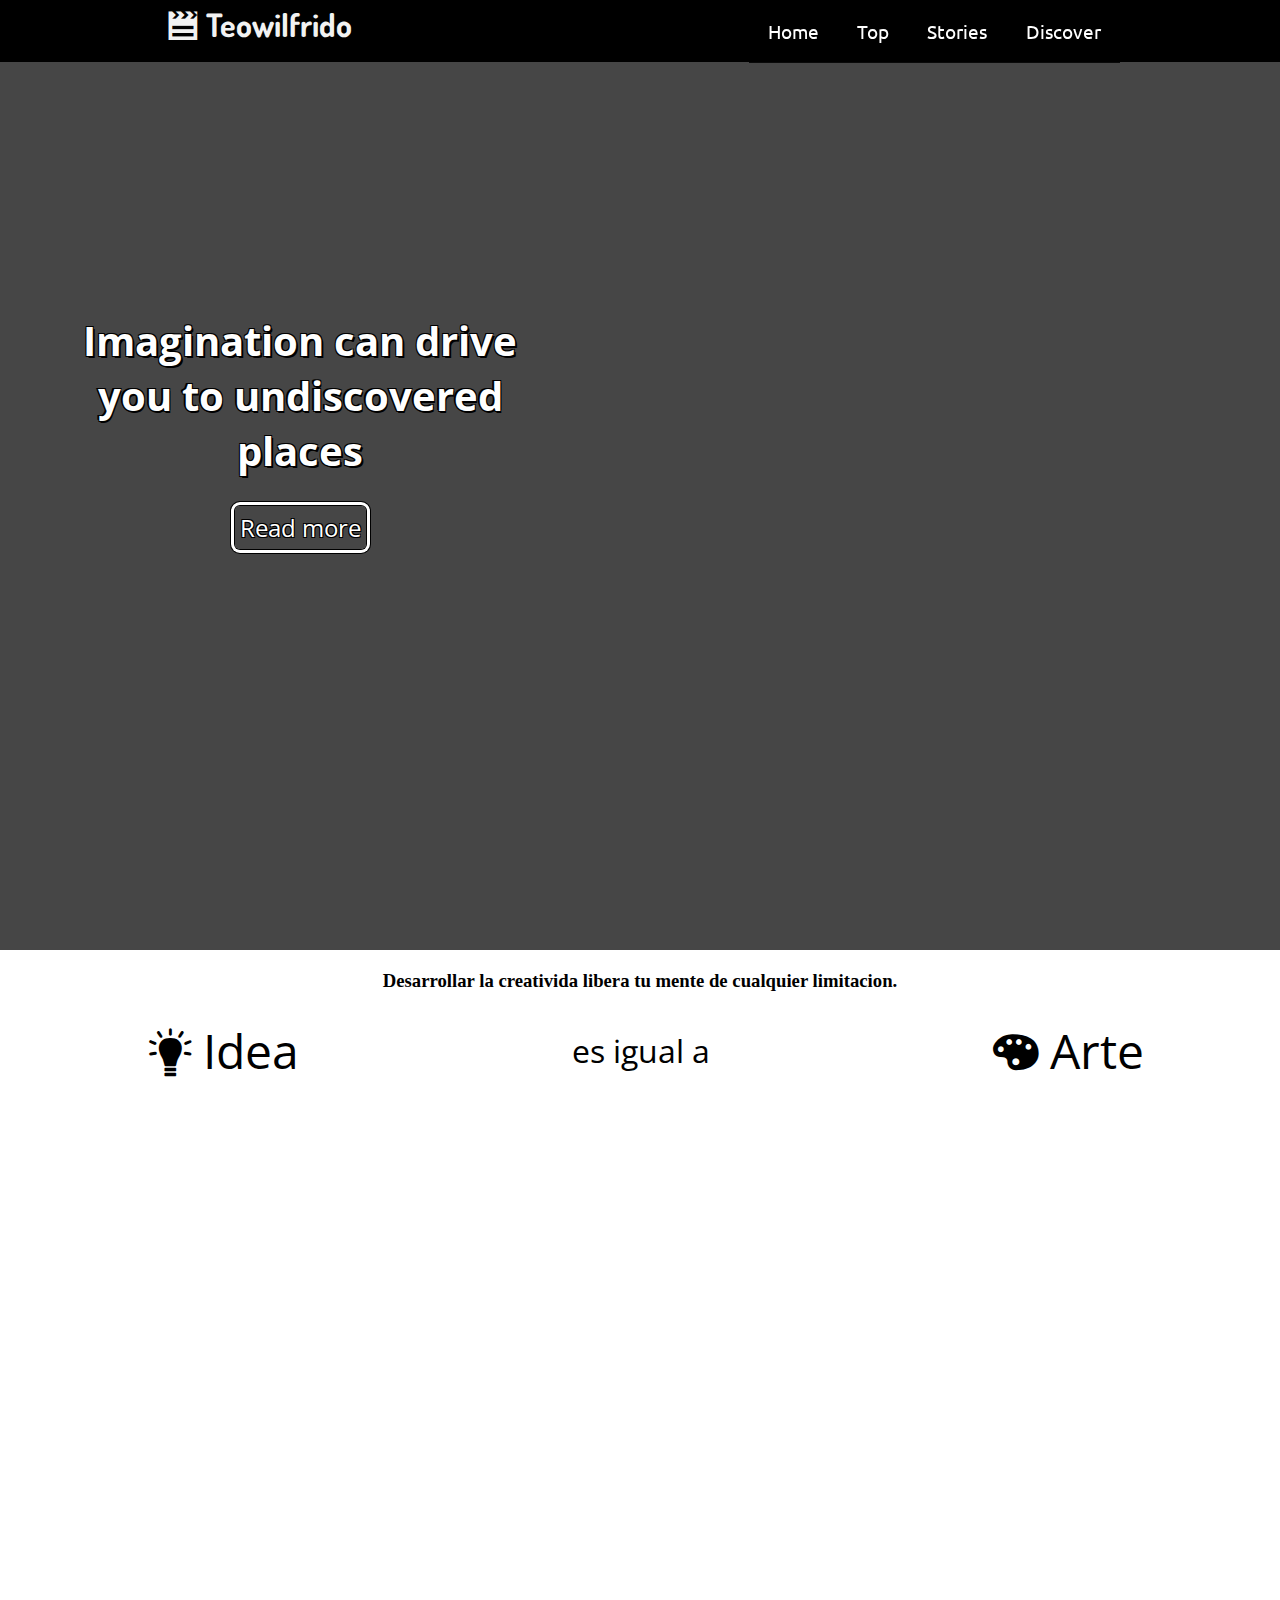
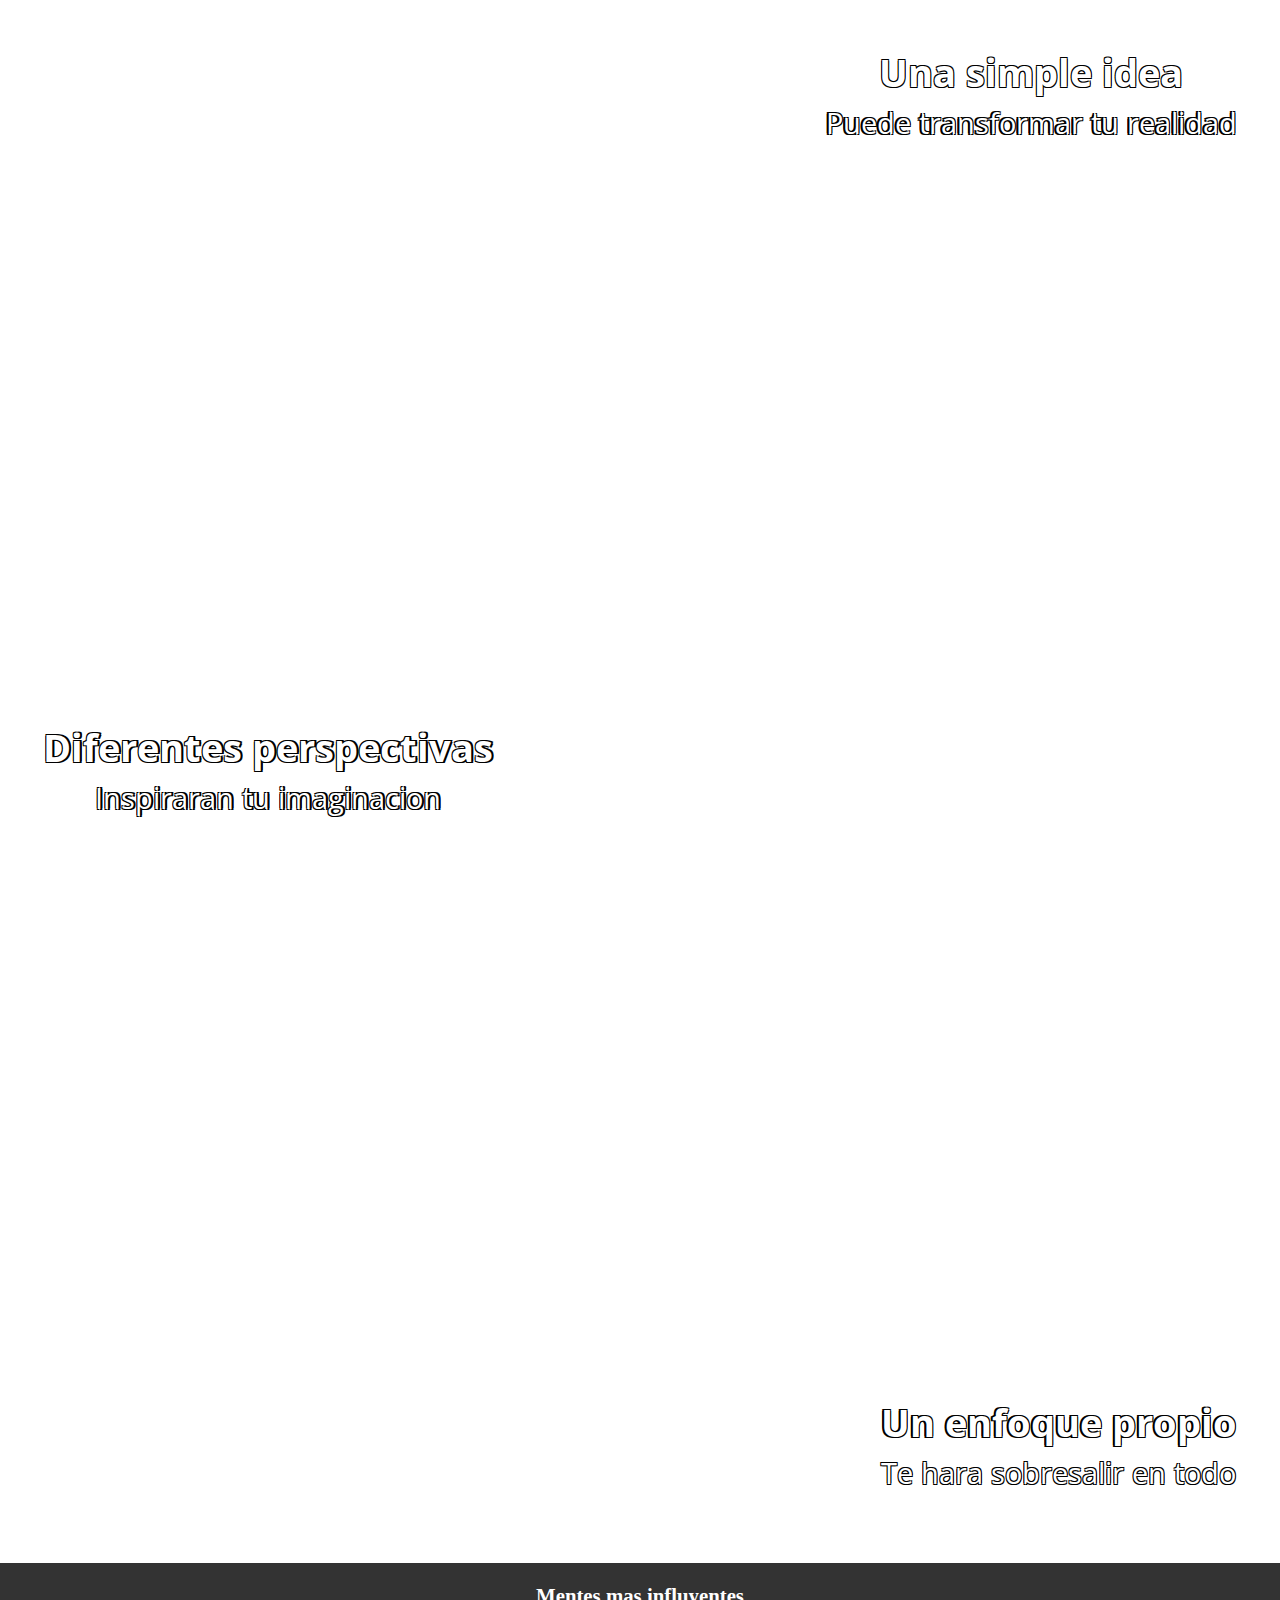
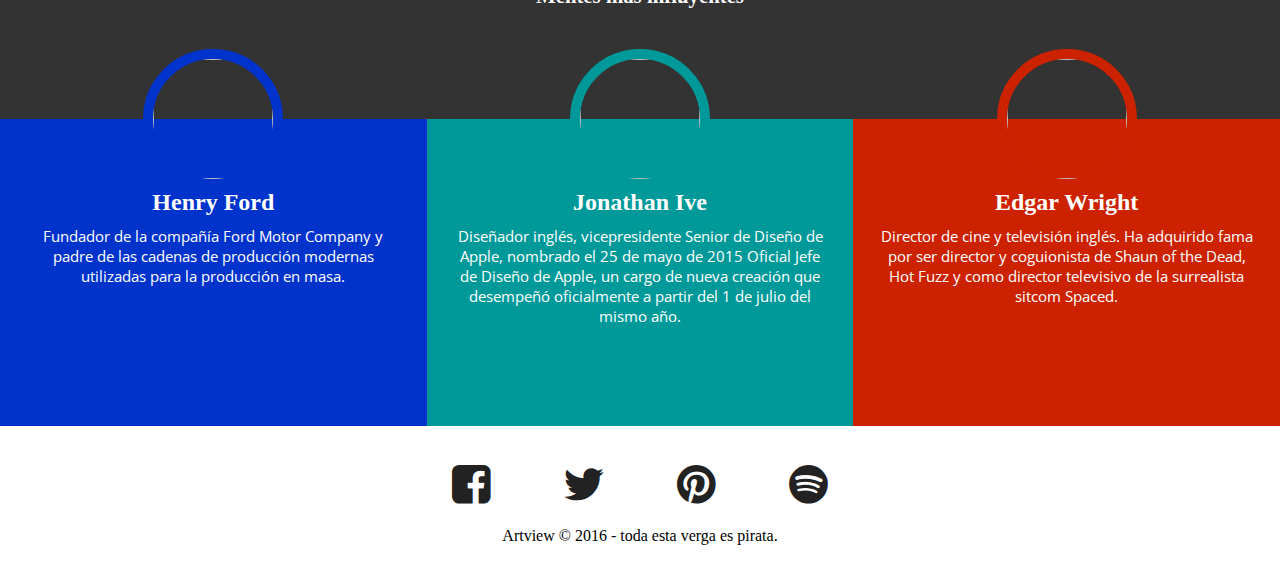
==== index.html @ a1c34922 "uploaded tu gh-pages" ====
<!DOCTYPE html>
<html lang="es">
<head>
	<meta charset="UTF-8">
	<title>Artview</title>
	<meta name="viewport" content="width=device-width, user-scalable=no, initial-scale=1.0, maximum-scale=1.0, minimum-scale=1.0">
	<link rel="stylesheet" href="css/normalize.css">
	<link rel="stylesheet" href="css/estilos.css">
	<link rel="stylesheet" href="css/fontello.css">
	<link href='https://fonts.googleapis.com/css?family=Fjalla+One' rel='stylesheet' type='text/css'>
	<link href='https://fonts.googleapis.com/css?family=Open+Sans' rel='stylesheet' type='text/css'>
</head>
<body>
	<header>
		<div class="container">
			<h1 class="icon-claqueta">Artview</h1>
			<input type="checkbox" id="menu-bar">
			<label class="icon-menu" for="menu-bar"></label>
			<nav class="menu">
				<a href="" id="h">Home</a>
				<a href="" id="t">Top</a>
				<a href="" id="s">Stories</a>
				<a href="" id="d">Discover</a>
			</nav>
		</div>
	</header>
	<main>
	    <section class="banner">
	        <!-- <img src="../../img/nieve.jpg"> -->
	        <div class="container">
                <h2>Imagination can drive you to undiscovered places</h2>
                <a href="#" id="des">Read more</a>
            </div>
	    </section>
	    <section class="intro">
	    	<h3 class="blog-title">Desarrollar la creativida libera tu mente de cualquier limitacion.</h3>
	    	<div class="icons">
                <p class="icon-idea">Idea</p>
                <p class="igual">es igual a</p>
                <p class="icon-art">Arte</p>
	    	</div>
	    </section>
	    <section class="blog">
	    	<div class="blog-items">
	    	    <article class="item-1">
	    	    	<!-- <img src="../../img/775095-cool-creativity-wallpaper.jpg" class="first-img"> -->
	    	    	<div class="texto">
	    	    		<h4>Una simple idea</h4>
	    	    		<p>Puede transformar tu realidad</p>
	    	    	</div>
	    	    </article>
	    	    <article class="item-2">
	    	    	<!-- <img src="../../img/photo-1423753623104-718aaace6772.jpg"> -->
	    	    	<div class="texto">
		    	    	<h4>Diferentes perspectivas</h4>
		    	    	<p>Inspiraran tu imaginacion</p>
	    	    	</div>
	    	    </article>
	    	    <article class="item-3">
	    	    	<!-- <img src="../../img/photo-1441716844725-09cedc13a4e7.jpg"> -->
	    	    	<div class="texto">
		    	    	<h4>Un enfoque propio</h4>
		    	    	<p>Te hara sobresalir en todo</p>
	    	    	</div>
	    	    </article>
	    	</div>
	    	<div class="second-blog">
	    		<h4>Mentes mas influyentes</h4>
		    	<div class="sb">	
		    		<article class="second-items first">
		    			<img src="../../img/personas/henry-ford-18.jpg" >
		    			<h6>Henry Ford</h6>
		    			<p class="bio"> Fundador de la compañía Ford Motor Company y padre de las cadenas de producción modernas utilizadas para la producción en masa.</p>
		    		</article>
		    		<article class="second-items second">
		    			<img src="../../img/personas/apple.jpg" >
		    			<h6>Jonathan Ive</h6>
		    			<p class="bio"> Diseñador inglés, vicepresidente Senior de Diseño de Apple, nombrado el 25 de mayo de 2015 Oficial Jefe de Diseño de Apple, un cargo de nueva creación que desempeñó oficialmente a partir del 1 de julio del mismo año.</p>
		    		</article>
		    		<article class="second-items third">
		    			<img src="../img/personas/edgar-wright-comic-con.jpg" >
		    			<h6>Edgar Wright</h6>
		    			<p class="bio"> Director de cine y televisión inglés. Ha adquirido fama por ser director y coguionista de Shaun of the Dead, Hot Fuzz y como director televisivo de la surrealista sitcom Spaced.</p>
		    		</article>
		    	</div>
	    	</div>
	    </section>
	</main>
	<footer>
		<div class="footer-container">
			<div class="sociales">
				<a href="#" class="icon-facebook"></a>
				<a href="#" class="icon-twitter"></a>
				<a href="#" class="icon-pinterest-circled"></a>
				<a href="#" class="icon-spotify"></a>
			</div>
			<p>Artview &copy; 2016 - toda esta verga es pirata.</p>
		</div>
	</footer>
	<script src="js/jquery-2.2.3.min.js"></script>
	<script src="js/main.js"></script>	
</body>
</html>
---- css/estilos.css ----
/*

stylus -u nib -u rupture -w estilos.styl

*/
@import "https://fonts.googleapis.com/css?family=Ubuntu";
@import "https://fonts.googleapis.com/css?family=Dosis";
@import "https://fonts.googleapis.com/css?family=Sura";
.banner {
  width: 100%;
  height: 100vh;
  background: #464646 url("../../img/bicicleta.jpg") fixed center center;
  -webkit-background-size: cover;
  -moz-background-size: cover;
  background-size: cover;
  display: -webkit-flex;
  display: -moz-flex;
  display: -ms-flex;
  display: -o-flex;
  display: -webkit-box;
  display: -moz-box;
  display: -webkit-flex;
  display: -ms-flexbox;
  display: box;
  display: flex;
  -webkit-box-orient: vertical;
  -moz-box-orient: vertical;
  -o-box-orient: vertical;
  -webkit-flex-flow: column;
  -ms-flex-flow: column;
  flex-flow: column;
  -webkit-box-pack: center;
  -moz-box-pack: center;
  -o-box-pack: center;
  -ms-flex-pack: center;
  -webkit-justify-content: center;
  justify-content: center;
  aling-items: center;
  text-align: center;
}
.banner .container {
  color: #fff;
  max-width: 500px;
}
.banner .container h2 {
  font-size: 2.5em;
  font-family: open sans;
  text-shadow: 1.5px 1.5px 0px #000, -1.5px -1.5px 0px #000, -1px 1px 0px #000, 1px -1px 0px #000;
}
.banner .container a {
  color: #fff;
  -webkit-box-shadow: 0 0 0 1px #000, 0 0 0 4px #fff, 0 0 0 5px #000;
  box-shadow: 0 0 0 1px #000, 0 0 0 4px #fff, 0 0 0 5px #000;
  -webkit-border-radius: 5px;
  border-radius: 5px;
  font-family: open sans;
  font-size: 1.5em;
  padding: 5px;
  text-decoration: none;
  text-shadow: 1px 1px 0px #000, -1px -1px 0px #000, -1px 1px 0px #000, 1px -1px 0px #000;
  width: 200px;
}
@media only screen and (min-width: 600px) {
  .banner {
    height: 100vh;
    overflow: hidden;
  }
  .banner .container {
    position: absolute;
    top: 280px;
    left: 50px;
  }
}
.blog-items article {
  min-height: 75vh;
}
.blog-items .item-1 {
  background: url("../../img/775095-cool-creativity-wallpaper.jpg") center left;
  -webkit-background-size: cover;
  -moz-background-size: cover;
  background-size: cover;
}
.blog-items .item-2 {
  background: url("../../img/photo-1423753623104-718aaace6772.jpg") center left;
  -webkit-background-size: cover;
  -moz-background-size: cover;
  background-size: cover;
}
.blog-items .item-3 {
  background: url("../../img/photo-1441716844725-09cedc13a4e7.jpg") center left;
  -webkit-background-size: cover;
  -moz-background-size: cover;
  background-size: cover;
}
.blog-items [class^="item-"] {
  font-family: open sans;
  font-size: 1.2em;
  color: #fff;
  text-shadow: 1.3px 1.3px 0px #000, -1.3px -1.3px 0px #000, -1.3px 1.3px 0px #000, 1.3px -1.3px 0px #000;
  display: -webkit-box;
  display: -moz-box;
  display: -webkit-flex;
  display: -ms-flexbox;
  display: box;
  display: flex;
  -webkit-box-orient: vertical;
  -moz-box-orient: vertical;
  -o-box-orient: vertical;
  -webkit-flex-flow: column;
  -ms-flex-flow: column;
  flex-flow: column;
}
.blog-items [class^="item-"] .texto {
  margin: 2em;
}
.blog-items [class^="item-"] h4 {
  font-size: 2em;
}
.blog-items [class^="item-"] p {
  font-size: 1.5em;
}
.blog-items [class^="item-"]:nth-child(odd) {
  -webkit-box-pack: end;
  -moz-box-pack: end;
  -o-box-pack: end;
  -ms-flex-pack: end;
  -webkit-justify-content: flex-end;
  justify-content: flex-end;
  -webkit-box-align: end;
  -moz-box-align: end;
  -o-box-align: end;
  -ms-flex-align: end;
  -webkit-align-items: flex-end;
  align-items: flex-end;
h4
}
.blog-items [class^="item-"]:nth-child(even) {
  -webkit-box-pack: end;
  -moz-box-pack: end;
  -o-box-pack: end;
  -ms-flex-pack: end;
  -webkit-justify-content: flex-end;
  justify-content: flex-end;
  -webkit-box-align: start;
  -moz-box-align: start;
  -o-box-align: start;
  -ms-flex-align: start;
  -webkit-align-items: flex-start;
  align-items: flex-start;
}
.blog-items h4,
.blog-items p {
  margin: 5px;
}
.blog-items h4 {
  margin-top: 0;
}
h3 {
  text-align: center;
}
.icons {
  font-family: open sans;
  padding: 0;
  display: -webkit-box;
  display: -moz-box;
  display: -webkit-flex;
  display: -ms-flexbox;
  display: box;
  display: flex;
  -webkit-box-pack: center;
  -moz-box-pack: center;
  -o-box-pack: center;
  -ms-flex-pack: center;
  -webkit-justify-content: center;
  justify-content: center;
  -webkit-box-align: center;
  -moz-box-align: center;
  -o-box-align: center;
  -ms-flex-align: center;
  -webkit-align-items: center;
  align-items: center;
  -webkit-flex-basis: 1 1 auto;
  flex-basis: 1 1 auto;
  margin: 0em auto;
  height: 80px;
}
.icons p {
  margin: 0 0px;
  padding: 0;
  font-size: 3em;
  -webkit-box-lines: multiple;
  -moz-box-lines: multiple;
  -o-box-lines: multiple;
  -webkit-flex-wrap: wrap;
  -ms-flex-wrap: wrap;
  flex-wrap: wrap;
  -webkit-box-flex: 1;
  -moz-box-flex: 1;
  -o-box-flex: 1;
  box-flex: 1;
  -webkit-flex: 1 1 auto;
  -ms-flex: 1 1 auto;
  flex: 1 1 auto;
  text-align: center;
}
.icons .igual {
  font-size: 2em;
  margin: 1px;
}
article {
  text-align: center;
  padding: 0;
  position: relative;
}
article img {
  width: 100%;
  margin-top: 0em;
}
.second-blog {
  background: #333;
  color: #fff;
}
.second-blog h4 {
  text-align: center;
  padding-top: 0;
  padding: 1em;
  padding-bottom: 4em;
  font-size: 1.3em;
}
.second-blog article {
  position: relative;
  padding: 60px 1.5em 100px;
  width: 100vw;
}
.second-blog article img {
  width: 120px;
  height: 120px;
  -webkit-border-radius: 50%;
  border-radius: 50%;
  position: absolute;
  bottom: 100%;
  left: 50%;
  -webkit-transform: translateX(-50%) translateY(50%);
  -moz-transform: translateX(-50%) translateY(50%);
  -o-transform: translateX(-50%) translateY(50%);
  -ms-transform: translateX(-50%) translateY(50%);
  transform: translateX(-50%) translateY(50%);
}
.second-blog article h6 {
  font-size: 1.5em;
  margin: 10px;
}
.second-blog article .bio {
  font-family: open sans;
  font-size: 15px;
  max-width: 600px;
  margin: 0 auto;
}
.second-blog article:nth-child(1) {
  background: #03c;
}
.second-blog article:nth-child(1) img {
  border: 10px solid #03c;
}
.second-blog article:nth-child(2) {
  background: #099;
}
.second-blog article:nth-child(2) img {
  border: 10px solid #099;
}
.second-blog article:nth-child(3) {
  background: #c20;
}
.second-blog article:nth-child(3) img {
  border: 10px solid #c20;
}
.sb {
  display: -webkit-box;
  display: -moz-box;
  display: -webkit-flex;
  display: -ms-flexbox;
  display: box;
  display: flex;
  -webkit-box-lines: multiple;
  -moz-box-lines: multiple;
  -o-box-lines: multiple;
  -webkit-flex-flow: wrap;
  -ms-flex-flow: wrap;
  flex-flow: wrap;
}
@media only screen and (min-width: 1000px) {
  .sb {
    -webkit-box-lines: single;
    -moz-box-lines: single;
    -o-box-lines: single;
    -webkit-flex-flow: nowrap;
    -ms-flex-flow: nowrap;
    flex-flow: nowrap;
  }
}
#menu-bar {
  display: none;
}
header label {
  float: right;
  position: fixed;
  top: 12px;
  right: 10px;
  font-size: 1.5em;
  cursor: pointer;
}
.menu {
  position: absolute;
  width: 100%;
  height: 100vh;
  background: rgba(0,0,0,0.85);
  top: 50px;
  left: 0;
  display: -webkit-box;
  display: -moz-box;
  display: -webkit-flex;
  display: -ms-flexbox;
  display: box;
  display: flex;
  -webkit-box-orient: vertical;
  -moz-box-orient: vertical;
  -o-box-orient: vertical;
  -webkit-flex-direction: column;
  -ms-flex-direction: column;
  flex-direction: column;
  -webkit-transition: all 0.5s;
  -moz-transition: all 0.5s;
  -o-transition: all 0.5s;
  -ms-transition: all 0.5s;
  transition: all 0.5s;
  -webkit-transform: translateX(-100%);
  -moz-transform: translateX(-100%);
  -o-transform: translateX(-100%);
  -ms-transform: translateX(-100%);
  transform: translateX(-100%);
}
.menu a {
  color: #fff;
  padding: 1em;
  font-size: 1.2em;
  border-bottom: 1px solid rgba(191,191,191,0.5);
}
.menu a:hover {
  background: rgba(0,0,0,0.4);
}
#menu-bar:checked ~ .menu {
  -webkit-transform: translateX(0%);
  -moz-transform: translateX(0%);
  -o-transform: translateX(0%);
  -ms-transform: translateX(0%);
  transform: translateX(0%);
}
@media only screen and (min-width: 1050px) {
  .menu {
    position: static;
    width: auto;
    height: auto;
    -webkit-transform: translateX(0);
    -moz-transform: translateX(0);
    -o-transform: translateX(0);
    -ms-transform: translateX(0);
    transform: translateX(0);
    float: right;
    display: -webkit-box;
    display: -moz-box;
    display: -webkit-flex;
    display: -ms-flexbox;
    display: box;
    display: flex;
    -webkit-box-orient: horizontal;
    -moz-box-orient: horizontal;
    -o-box-orient: horizontal;
    -webkit-flex-flow: row;
    -ms-flex-flow: row;
    flex-flow: row;
  }
  .menu a {
    border-bottom: none;
  }
  header label {
    display: none;
  }
}
body {
  margin: 0;
  padding: 0;
  font-family: caviar dreams;
  padding-top: 50px;
}
header {
  width: 100%;
  height: 50px;
  background: #000;
  color: #f2f2f2;
  position: fixed;
  top: 0;
  left: 0;
  z-index: 100;
  padding: 0;
}
header h1 {
  font-family: Dosis, sans-serif;
  margin-left: 1px;
  margin-top: 4px;
  margin-bottom: 5px;
  float: left;
}
header a {
  font-family: 'Ubuntu';
  text-decoration: none;
}
.container {
  width: 98%;
  margin: 0 auto;
  max-width: 960px;
}
header {
  height: 62px;
}
header .container {
  display: table;
}
section {
  width: 100%;
  margin-bottom: 20px;
}
footer {
  padding: 0.8em;
}
footer .footer-container {
  display: -webkit-box;
  display: -moz-box;
  display: -webkit-flex;
  display: -ms-flexbox;
  display: box;
  display: flex;
  -webkit-box-orient: vertical;
  -moz-box-orient: vertical;
  -o-box-orient: vertical;
  -webkit-box-lines: multiple;
  -moz-box-lines: multiple;
  -o-box-lines: multiple;
  -webkit-flex-flow: wrap column;
  -ms-flex-flow: wrap column;
  flex-flow: wrap column;
  -webkit-box-pack: center;
  -moz-box-pack: center;
  -o-box-pack: center;
  -ms-flex-pack: center;
  -webkit-justify-content: center;
  justify-content: center;
}
footer p {
  font-size: 16px;
  text-align: center;
}
footer .sociales {
  display: -webkit-box;
  display: -moz-box;
  display: -webkit-flex;
  display: -ms-flexbox;
  display: box;
  display: flex;
  -webkit-box-pack: justify;
  -moz-box-pack: justify;
  -o-box-pack: justify;
  -ms-flex-pack: justify;
  -webkit-justify-content: space-between;
  justify-content: space-between;
  width: 100%;
  max-width: 400px;
  text-align: center;
  font-size: 45px;
  margin: 0 auto;
}
footer .sociales a {
  color: #222;
  text-decoration: none;
}
---- css/fontello.css ----
@font-face {
  font-family: 'fontello';
  src: url('../font/fontello.eot?49754256');
  src: url('../font/fontello.eot?49754256#iefix') format('embedded-opentype'),
       url('../font/fontello.woff?49754256') format('woff'),
       url('../font/fontello.ttf?49754256') format('truetype'),
       url('../font/fontello.svg?49754256#fontello') format('svg');
  font-weight: normal;
  font-style: normal;
}
/* Chrome hack: SVG is rendered more smooth in Windozze. 100% magic, uncomment if you need it. */
/* Note, that will break hinting! In other OS-es font will be not as sharp as it could be */
/*
@media screen and (-webkit-min-device-pixel-ratio:0) {
  @font-face {
    font-family: 'fontello';
    src: url('../font/fontello.svg?49754256#fontello') format('svg');
  }
}
*/
 
 [class^="icon-"]:before, [class*=" icon-"]:before {
  font-family: "fontello";
  font-style: normal;
  font-weight: normal;
  speak: none;
 
  display: inline-block;
  text-decoration: inherit;
  width: 1em;
  margin-right: .2em;
  text-align: center;
  /* opacity: .8; */
 
  /* For safety - reset parent styles, that can break glyph codes*/
  font-variant: normal;
  text-transform: none;
 
  /* fix buttons height, for twitter bootstrap */
  line-height: 1em;
 
  /* Animation center compensation - margins should be symmetric */
  /* remove if not needed */
  margin-left: .2em;
 
  /* you can be more comfortable with increased icons size */
  /* font-size: 120%; */
 
  /* Font smoothing. That was taken from TWBS */
  -webkit-font-smoothing: antialiased;
  -moz-osx-font-smoothing: grayscale;
 
  /* Uncomment for 3D effect */
  /* text-shadow: 1px 1px 1px rgba(127, 127, 127, 0.3); */
}
 
.icon-twitter:before { content: '\e800'; } /* '' */
.icon-tumblr:before { content: '\e801'; } /* '' */
.icon-spotify:before { content: '\e802'; } /* '' */
.icon-pinterest-circled:before { content: '\e803'; } /* '' */
.icon-facebook:before { content: '\e804'; } /* '' */
.icon-menu:before { content: '\e805'; } /* '' */
.icon-movie:before { content: '\e806'; } /* '' */
.icon-claqueta:before { content: '\e807'; } /* '' */
.icon-video:before { content: '\e808'; } /* '' */
.icon-lightbulb:before { content: '\e809'; } /* '' */
.icon-idea:before { content: '\e80a'; } /* '' */
.icon-art:before { content: '\e80b'; } /* '' */
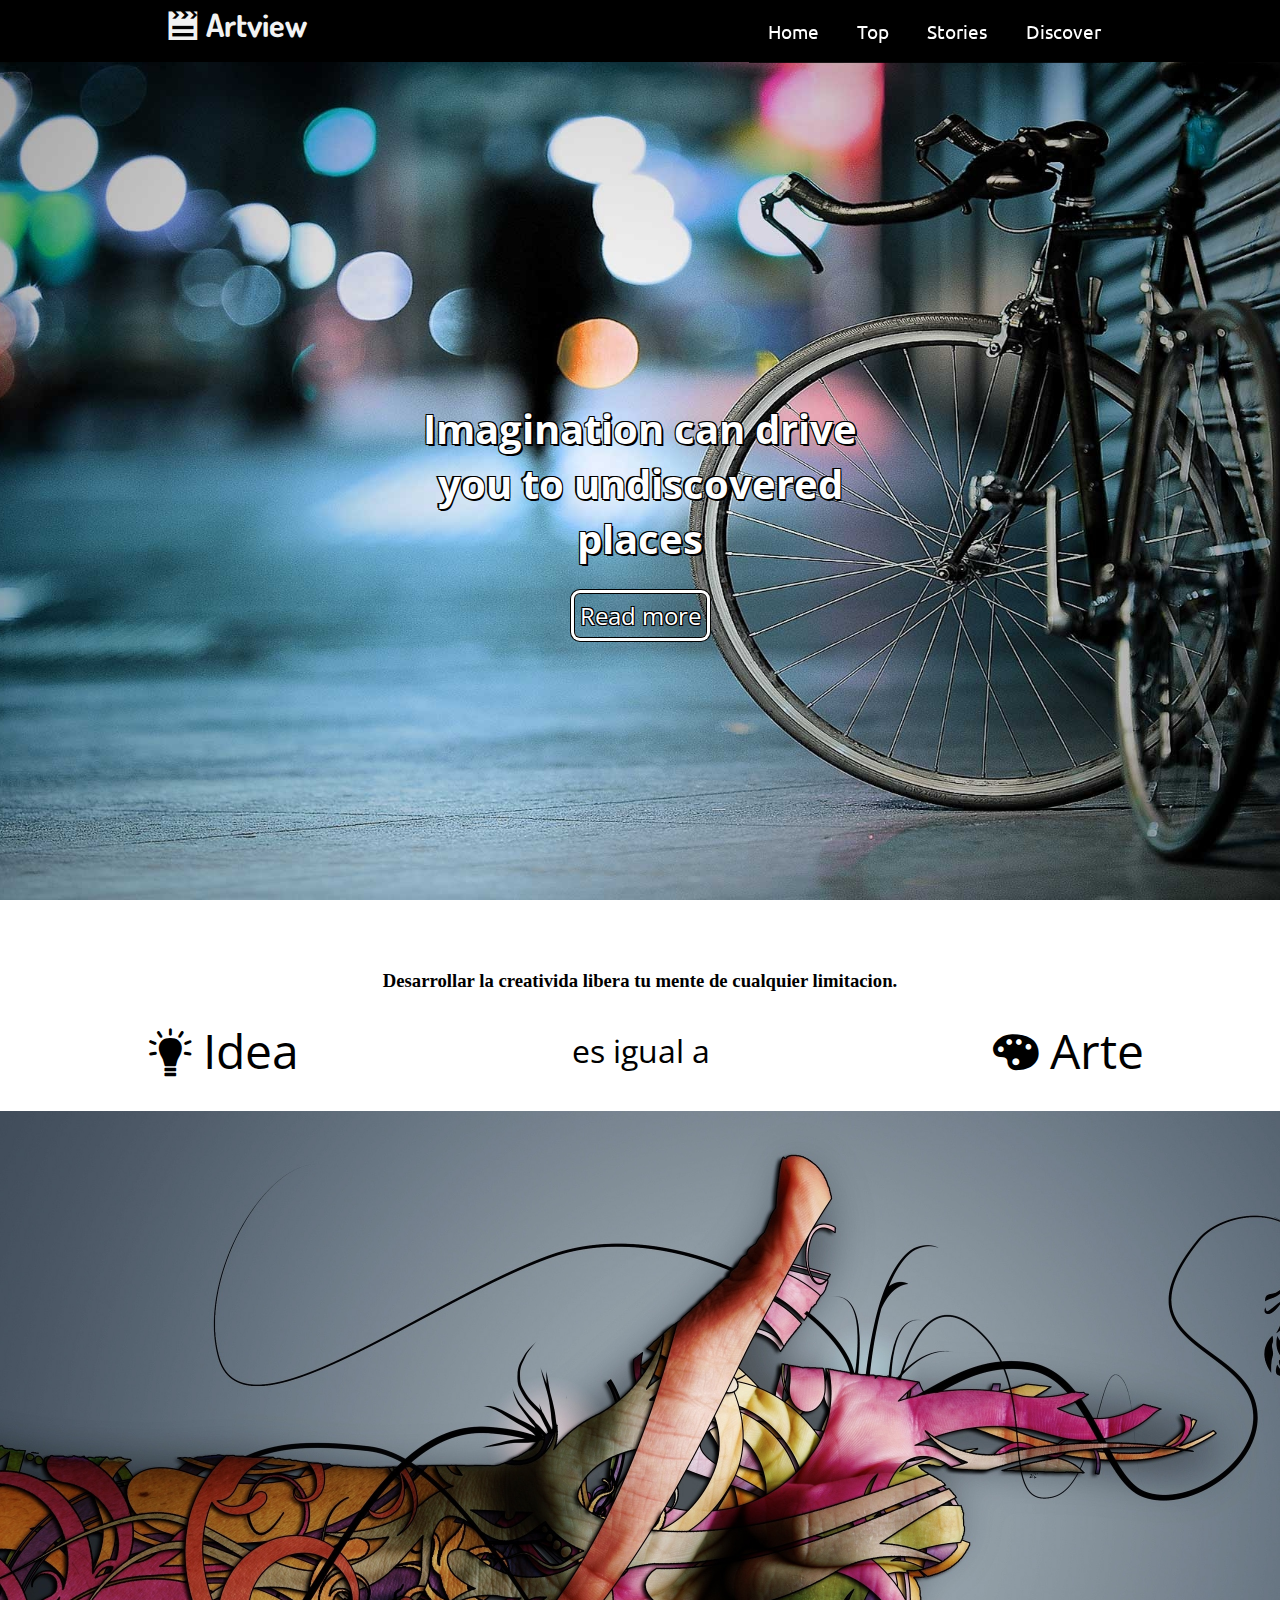
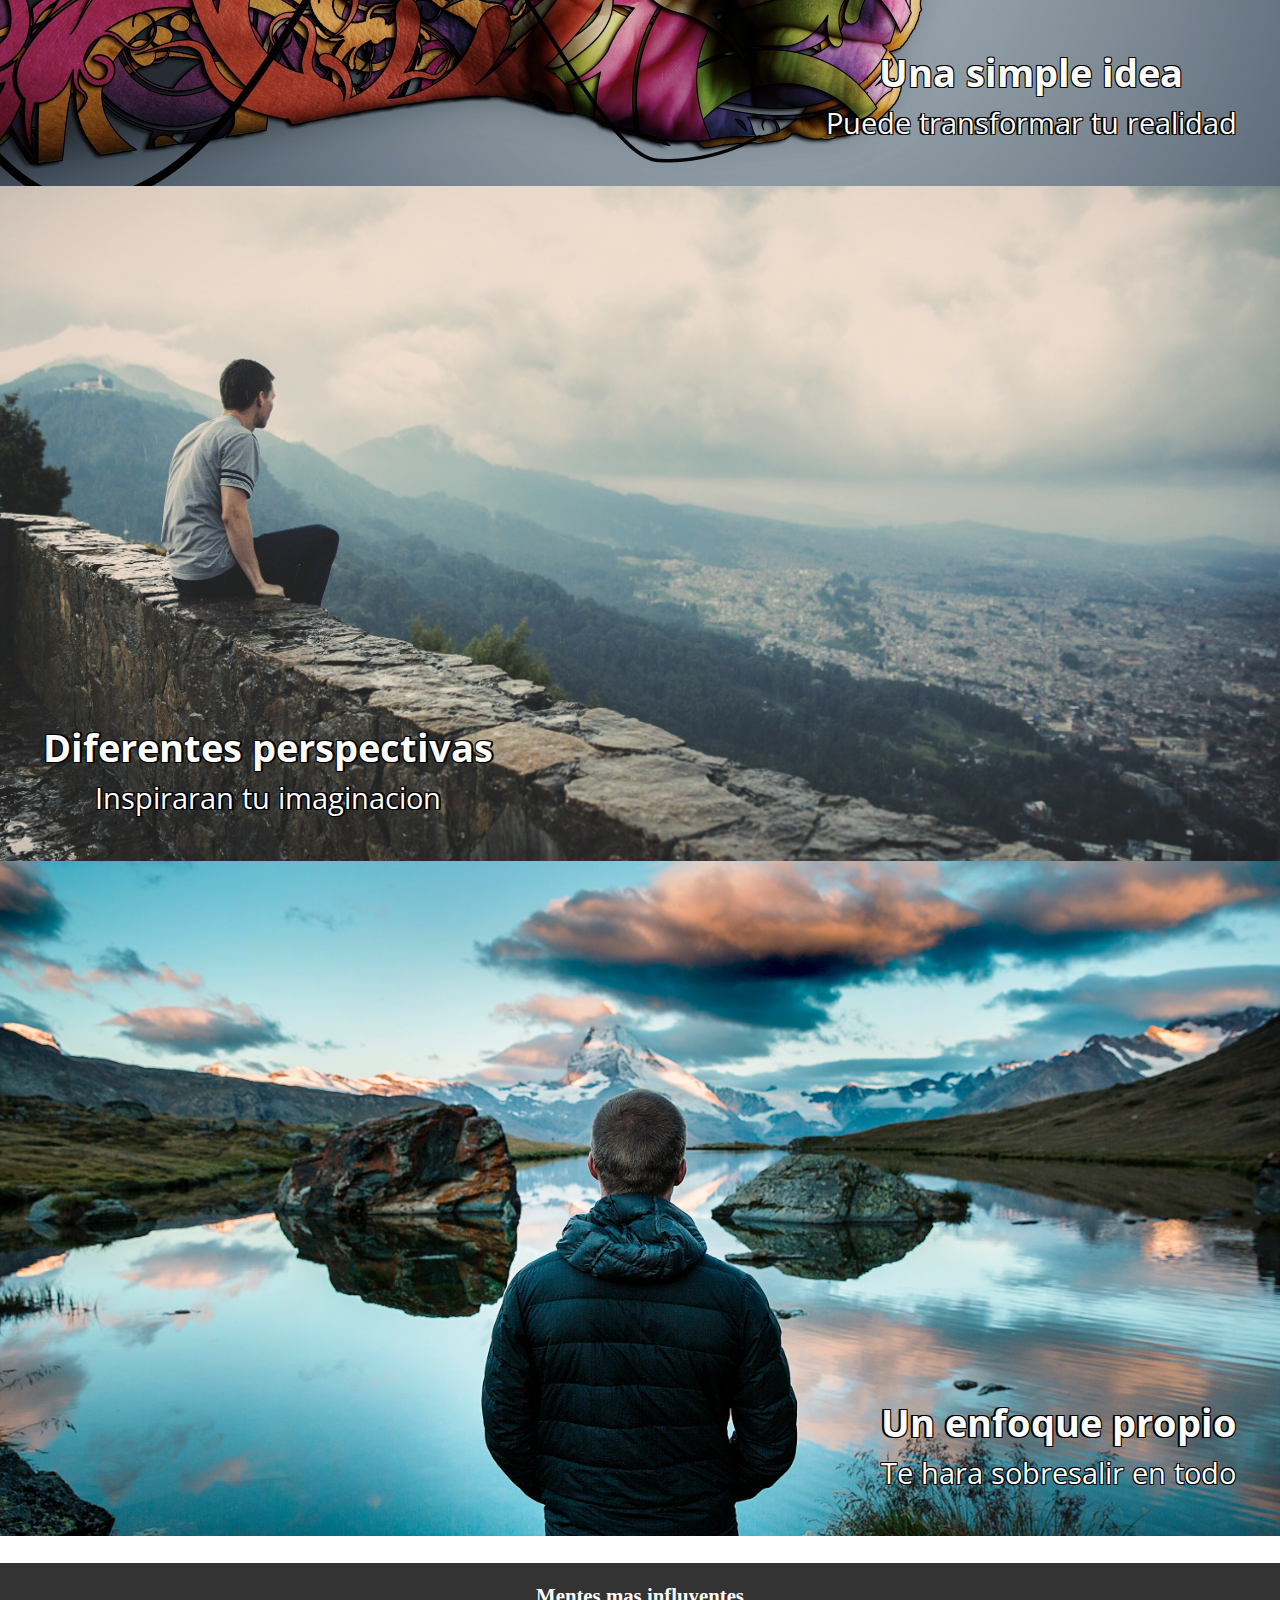
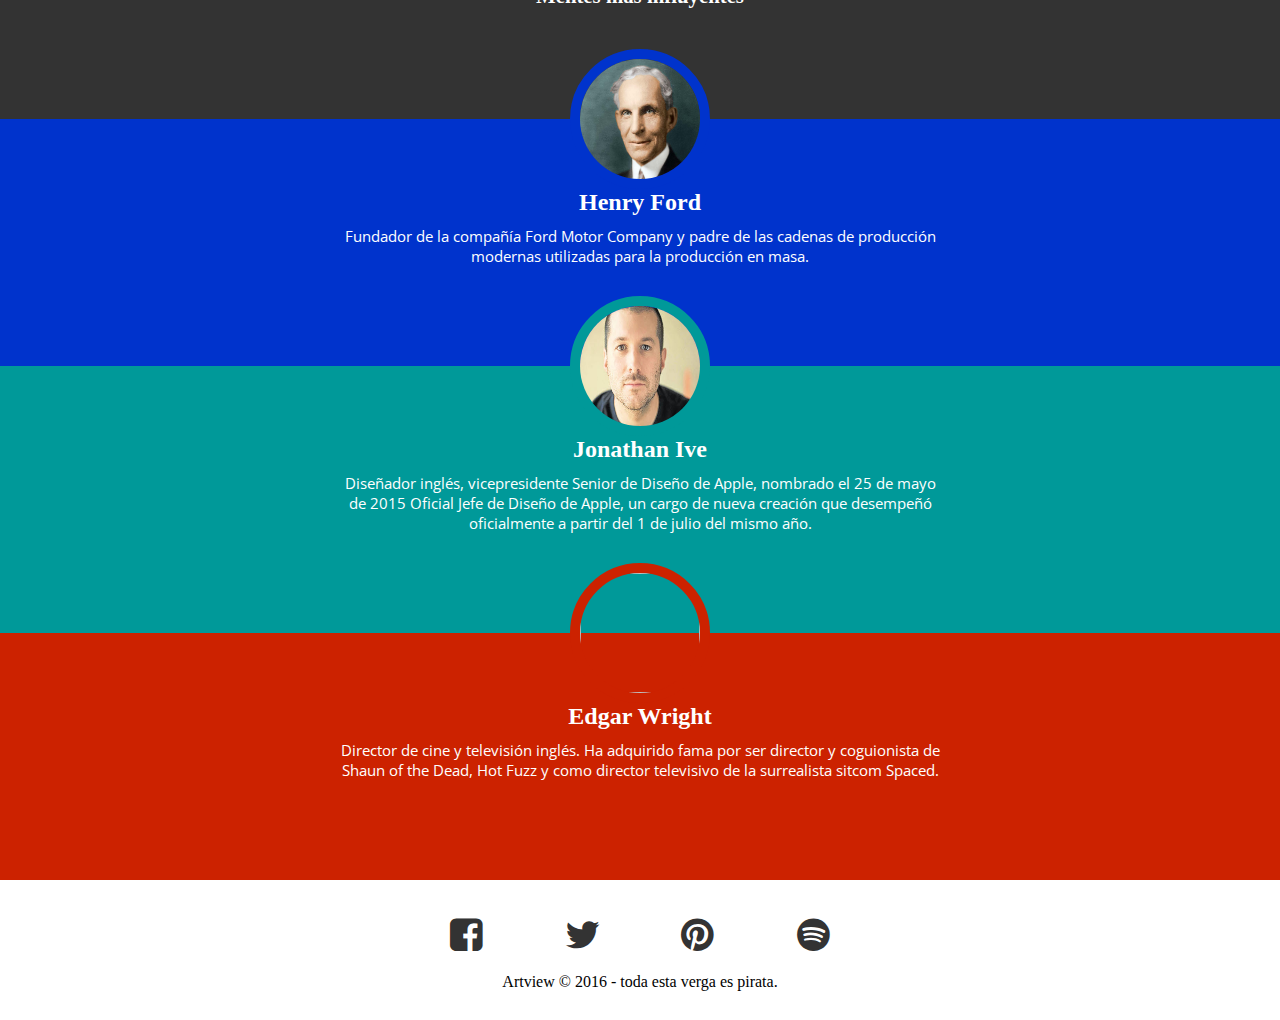
==== commit eacebd8b: "uploaded img folder" ====
--- a/index.html
+++ b/index.html
@@ -68,17 +68,17 @@
 	    		<h4>Mentes mas influyentes</h4>
 		    	<div class="sb">	
 		    		<article class="second-items first">
-		    			<img src="../../img/personas/henry-ford-18.jpg" >
+		    			<img src="img/personas/henry-ford-18.jpg" >
 		    			<h6>Henry Ford</h6>
 		    			<p class="bio"> Fundador de la compañía Ford Motor Company y padre de las cadenas de producción modernas utilizadas para la producción en masa.</p>
 		    		</article>
 		    		<article class="second-items second">
-		    			<img src="../../img/personas/apple.jpg" >
+		    			<img src="img/personas/apple.jpg" >
 		    			<h6>Jonathan Ive</h6>
 		    			<p class="bio"> Diseñador inglés, vicepresidente Senior de Diseño de Apple, nombrado el 25 de mayo de 2015 Oficial Jefe de Diseño de Apple, un cargo de nueva creación que desempeñó oficialmente a partir del 1 de julio del mismo año.</p>
 		    		</article>
 		    		<article class="second-items third">
-		    			<img src="../img/personas/edgar-wright-comic-con.jpg" >
+		    			<img srimg/personas/edgar-wright-comic-con.jpg" >
 		    			<h6>Edgar Wright</h6>
 		    			<p class="bio"> Director de cine y televisión inglés. Ha adquirido fama por ser director y coguionista de Shaun of the Dead, Hot Fuzz y como director televisivo de la surrealista sitcom Spaced.</p>
 		    		</article>
@@ -96,7 +96,7 @@
 			</div>
 			<p>Artview &copy; 2016 - toda esta verga es pirata.</p>
 		</div>
-	</footer>
+	</f
 	<script src="js/jquery-2.2.3.min.js"></script>
 	<script src="js/main.js"></script>	
 </body>
--- a/css/estilos.css
+++ b/css/estilos.css
@@ -9,31 +9,14 @@
 .banner {
   width: 100%;
   height: 100vh;
-  background: #464646 url("../../img/bicicleta.jpg") fixed center center;
-  -webkit-background-size: cover;
-  -moz-background-size: cover;
+  background: #464646 url("../img/bicicleta.jpg") fixed center center;
   background-size: cover;
   display: -webkit-flex;
   display: -moz-flex;
   display: -ms-flex;
   display: -o-flex;
-  display: -webkit-box;
-  display: -moz-box;
-  display: -webkit-flex;
-  display: -ms-flexbox;
-  display: box;
-  display: flex;
-  -webkit-box-orient: vertical;
-  -moz-box-orient: vertical;
-  -o-box-orient: vertical;
-  -webkit-flex-flow: column;
-  -ms-flex-flow: column;
+  display: flex;
   flex-flow: column;
-  -webkit-box-pack: center;
-  -moz-box-pack: center;
-  -o-box-pack: center;
-  -ms-flex-pack: center;
-  -webkit-justify-content: center;
   justify-content: center;
   aling-items: center;
   text-align: center;
@@ -49,9 +32,7 @@
 }
 .banner .container a {
   color: #fff;
-  -webkit-box-shadow: 0 0 0 1px #000, 0 0 0 4px #fff, 0 0 0 5px #000;
   box-shadow: 0 0 0 1px #000, 0 0 0 4px #fff, 0 0 0 5px #000;
-  -webkit-border-radius: 5px;
   border-radius: 5px;
   font-family: open sans;
   font-size: 1.5em;
@@ -66,30 +47,22 @@
     overflow: hidden;
   }
   .banner .container {
-    position: absolute;
-    top: 280px;
-    left: 50px;
+    absolute: top 280px left 50px;
   }
 }
 .blog-items article {
   min-height: 75vh;
 }
 .blog-items .item-1 {
-  background: url("../../img/775095-cool-creativity-wallpaper.jpg") center left;
-  -webkit-background-size: cover;
-  -moz-background-size: cover;
+  background: url("../img/775095-cool-creativity-wallpaper.jpg") center left;
   background-size: cover;
 }
 .blog-items .item-2 {
-  background: url("../../img/photo-1423753623104-718aaace6772.jpg") center left;
-  -webkit-background-size: cover;
-  -moz-background-size: cover;
+  background: url("../img/photo-1423753623104-718aaace6772.jpg") center left;
   background-size: cover;
 }
 .blog-items .item-3 {
-  background: url("../../img/photo-1441716844725-09cedc13a4e7.jpg") center left;
-  -webkit-background-size: cover;
-  -moz-background-size: cover;
+  background: url("../img/photo-1441716844725-09cedc13a4e7.jpg") center left;
   background-size: cover;
 }
 .blog-items [class^="item-"] {
@@ -97,17 +70,7 @@
   font-size: 1.2em;
   color: #fff;
   text-shadow: 1.3px 1.3px 0px #000, -1.3px -1.3px 0px #000, -1.3px 1.3px 0px #000, 1.3px -1.3px 0px #000;
-  display: -webkit-box;
-  display: -moz-box;
-  display: -webkit-flex;
-  display: -ms-flexbox;
-  display: box;
-  display: flex;
-  -webkit-box-orient: vertical;
-  -moz-box-orient: vertical;
-  -o-box-orient: vertical;
-  -webkit-flex-flow: column;
-  -ms-flex-flow: column;
+  display: flex;
   flex-flow: column;
 }
 .blog-items [class^="item-"] .texto {
@@ -120,32 +83,12 @@
   font-size: 1.5em;
 }
 .blog-items [class^="item-"]:nth-child(odd) {
-  -webkit-box-pack: end;
-  -moz-box-pack: end;
-  -o-box-pack: end;
-  -ms-flex-pack: end;
-  -webkit-justify-content: flex-end;
   justify-content: flex-end;
-  -webkit-box-align: end;
-  -moz-box-align: end;
-  -o-box-align: end;
-  -ms-flex-align: end;
-  -webkit-align-items: flex-end;
   align-items: flex-end;
 h4
 }
 .blog-items [class^="item-"]:nth-child(even) {
-  -webkit-box-pack: end;
-  -moz-box-pack: end;
-  -o-box-pack: end;
-  -ms-flex-pack: end;
-  -webkit-justify-content: flex-end;
   justify-content: flex-end;
-  -webkit-box-align: start;
-  -moz-box-align: start;
-  -o-box-align: start;
-  -ms-flex-align: start;
-  -webkit-align-items: flex-start;
   align-items: flex-start;
 }
 .blog-items h4,
@@ -161,25 +104,9 @@
 .icons {
   font-family: open sans;
   padding: 0;
-  display: -webkit-box;
-  display: -moz-box;
-  display: -webkit-flex;
-  display: -ms-flexbox;
-  display: box;
-  display: flex;
-  -webkit-box-pack: center;
-  -moz-box-pack: center;
-  -o-box-pack: center;
-  -ms-flex-pack: center;
-  -webkit-justify-content: center;
+  display: flex;
   justify-content: center;
-  -webkit-box-align: center;
-  -moz-box-align: center;
-  -o-box-align: center;
-  -ms-flex-align: center;
-  -webkit-align-items: center;
   align-items: center;
-  -webkit-flex-basis: 1 1 auto;
   flex-basis: 1 1 auto;
   margin: 0em auto;
   height: 80px;
@@ -188,18 +115,7 @@
   margin: 0 0px;
   padding: 0;
   font-size: 3em;
-  -webkit-box-lines: multiple;
-  -moz-box-lines: multiple;
-  -o-box-lines: multiple;
-  -webkit-flex-wrap: wrap;
-  -ms-flex-wrap: wrap;
   flex-wrap: wrap;
-  -webkit-box-flex: 1;
-  -moz-box-flex: 1;
-  -o-box-flex: 1;
-  box-flex: 1;
-  -webkit-flex: 1 1 auto;
-  -ms-flex: 1 1 auto;
   flex: 1 1 auto;
   text-align: center;
 }
@@ -235,15 +151,10 @@
 .second-blog article img {
   width: 120px;
   height: 120px;
-  -webkit-border-radius: 50%;
   border-radius: 50%;
   position: absolute;
   bottom: 100%;
   left: 50%;
-  -webkit-transform: translateX(-50%) translateY(50%);
-  -moz-transform: translateX(-50%) translateY(50%);
-  -o-transform: translateX(-50%) translateY(50%);
-  -ms-transform: translateX(-50%) translateY(50%);
   transform: translateX(-50%) translateY(50%);
 }
 .second-blog article h6 {
@@ -275,27 +186,12 @@
   border: 10px solid #c20;
 }
 .sb {
-  display: -webkit-box;
-  display: -moz-box;
-  display: -webkit-flex;
-  display: -ms-flexbox;
-  display: box;
-  display: flex;
-  -webkit-box-lines: multiple;
-  -moz-box-lines: multiple;
-  -o-box-lines: multiple;
-  -webkit-flex-flow: wrap;
-  -ms-flex-flow: wrap;
+  display: flex;
   flex-flow: wrap;
 }
 @media only screen and (min-width: 1000px) {
   .sb {
-    -webkit-box-lines: single;
-    -moz-box-lines: single;
-    -o-box-lines: single;
-    -webkit-flex-flow: nowrap;
-    -ms-flex-flow: nowrap;
-    flex-flow: nowrap;
+    flex-flow: no-wrap;
   }
 }
 #menu-bar {
@@ -316,27 +212,9 @@
   background: rgba(0,0,0,0.85);
   top: 50px;
   left: 0;
-  display: -webkit-box;
-  display: -moz-box;
-  display: -webkit-flex;
-  display: -ms-flexbox;
-  display: box;
-  display: flex;
-  -webkit-box-orient: vertical;
-  -moz-box-orient: vertical;
-  -o-box-orient: vertical;
-  -webkit-flex-direction: column;
-  -ms-flex-direction: column;
+  display: flex;
   flex-direction: column;
-  -webkit-transition: all 0.5s;
-  -moz-transition: all 0.5s;
-  -o-transition: all 0.5s;
-  -ms-transition: all 0.5s;
   transition: all 0.5s;
-  -webkit-transform: translateX(-100%);
-  -moz-transform: translateX(-100%);
-  -o-transform: translateX(-100%);
-  -ms-transform: translateX(-100%);
   transform: translateX(-100%);
 }
 .menu a {
@@ -349,10 +227,6 @@
   background: rgba(0,0,0,0.4);
 }
 #menu-bar:checked ~ .menu {
-  -webkit-transform: translateX(0%);
-  -moz-transform: translateX(0%);
-  -o-transform: translateX(0%);
-  -ms-transform: translateX(0%);
   transform: translateX(0%);
 }
 @media only screen and (min-width: 1050px) {
@@ -360,23 +234,9 @@
     position: static;
     width: auto;
     height: auto;
-    -webkit-transform: translateX(0);
-    -moz-transform: translateX(0);
-    -o-transform: translateX(0);
-    -ms-transform: translateX(0);
     transform: translateX(0);
     float: right;
-    display: -webkit-box;
-    display: -moz-box;
-    display: -webkit-flex;
-    display: -ms-flexbox;
-    display: box;
     display: flex;
-    -webkit-box-orient: horizontal;
-    -moz-box-orient: horizontal;
-    -o-box-orient: horizontal;
-    -webkit-flex-flow: row;
-    -ms-flex-flow: row;
     flex-flow: row;
   }
   .menu a {
@@ -433,26 +293,8 @@
   padding: 0.8em;
 }
 footer .footer-container {
-  display: -webkit-box;
-  display: -moz-box;
-  display: -webkit-flex;
-  display: -ms-flexbox;
-  display: box;
-  display: flex;
-  -webkit-box-orient: vertical;
-  -moz-box-orient: vertical;
-  -o-box-orient: vertical;
-  -webkit-box-lines: multiple;
-  -moz-box-lines: multiple;
-  -o-box-lines: multiple;
-  -webkit-flex-flow: wrap column;
-  -ms-flex-flow: wrap column;
+  display: flex;
   flex-flow: wrap column;
-  -webkit-box-pack: center;
-  -moz-box-pack: center;
-  -o-box-pack: center;
-  -ms-flex-pack: center;
-  -webkit-justify-content: center;
   justify-content: center;
 }
 footer p {
@@ -460,25 +302,15 @@
   text-align: center;
 }
 footer .sociales {
-  display: -webkit-box;
-  display: -moz-box;
-  display: -webkit-flex;
-  display: -ms-flexbox;
-  display: box;
-  display: flex;
-  -webkit-box-pack: justify;
-  -moz-box-pack: justify;
-  -o-box-pack: justify;
-  -ms-flex-pack: justify;
-  -webkit-justify-content: space-between;
+  display: flex;
   justify-content: space-between;
   width: 100%;
   max-width: 400px;
   text-align: center;
-  font-size: 45px;
+  font-size: 38px;
   margin: 0 auto;
 }
 footer .sociales a {
-  color: #222;
+  color: #333;
   text-decoration: none;
 }
